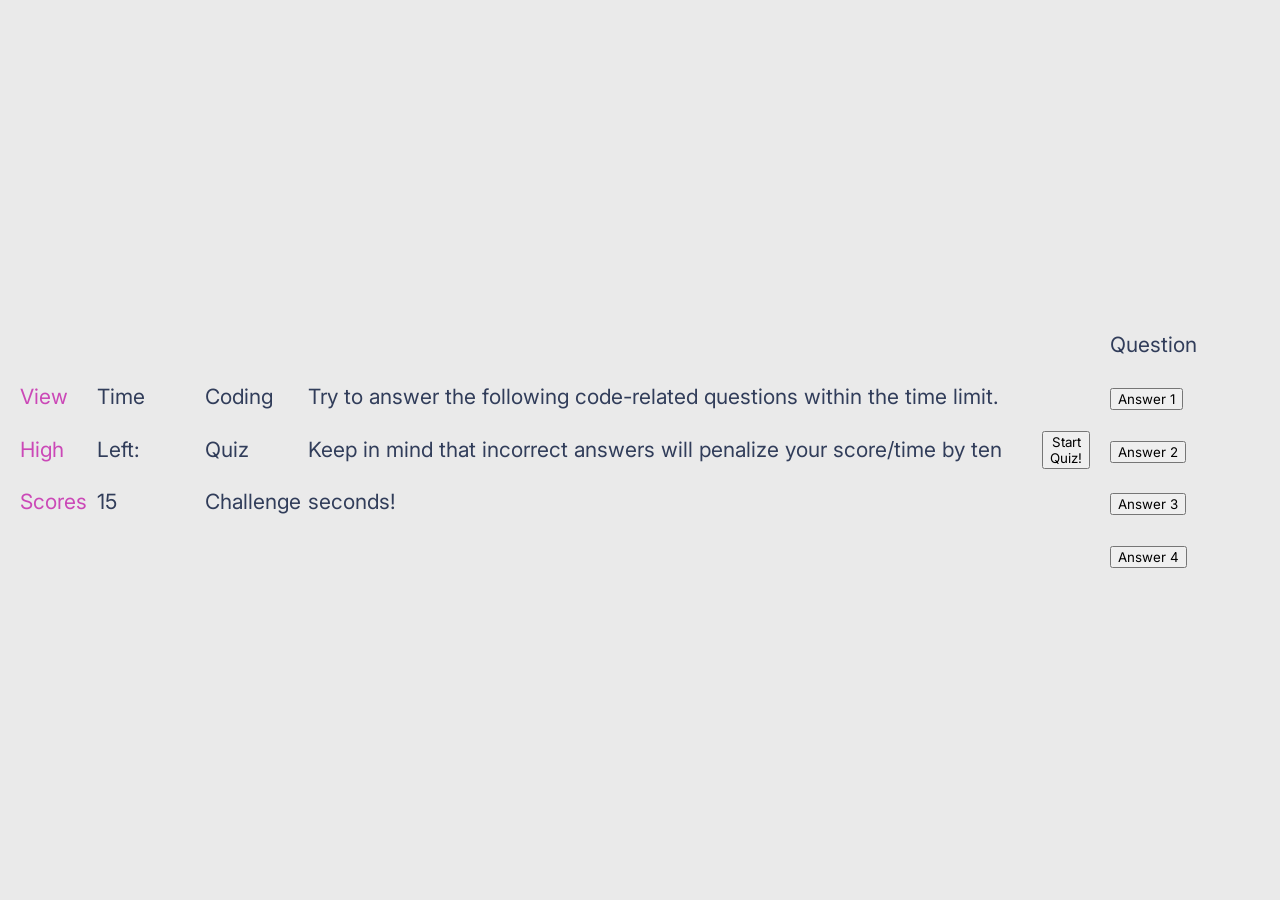
==== index.html @ d63a8fce "basic html, css, js added" ====
<!DOCTYPE html>
<html>
<head>
    <meta charset='utf-8'>
    <meta http-equiv='X-UA-Compatible' content='IE=edge'>
    <title>Coding Quiz</title>
    <meta name='viewport' content='width=device-width, initial-scale=1'>
    <link rel='stylesheet' type='text/css' media='screen' href='./assets/css/style.css'>
    <link rel="preconnect" href="https://fonts.googleapis.com">
    <link rel="preconnect" href="https://fonts.gstatic.com" crossorigin>
    <link href="https://fonts.googleapis.com/css2?family=Inter&display=swap" rel="stylesheet">   
</head>
<body>

    <header class="header-content">
        <div class="high-scores">View High Scores</div>
        <!-- <div class="title">Coding Quiz Challenge</div> -->
        <div class="timer-wrap">
            <div class="time-left">Time Left:</div>
            <div class="timer">
                <div class="timer-sec">15</div>
                <div class="time-line"></div>
            </div>
        </div>    
    </header>

    <!-- info box -->
    <div class="info-box flex">
        <div class="info-title"><span>Coding Quiz Challenge</span></div>
        <div class="info-content">
            <div class="info">
                Try to answer the following code-related questions within the time limit. Keep in mind that incorrect answers will penalize your score/time by ten seconds!
            </div>
        </div>
    </div>

    <!-- start quiz button -->
    <div class="start-btn flex"><button>Start Quiz!</button></div>

    <!-- quiz box -->
    <div class="quiz-container flex">
        <div id="question-container" class="hide">
            <div id="question">Question</div>
            <div id="answer-buttons" class="btn-grid">
                <button class="btn">Answer 1</button>
                <button class="btn">Answer 2</button>
                <button class="btn">Answer 3</button>
                <button class="btn">Answer 4</button>
            </div>
        </div>
    </div>
    <script src='./assets/js/script.js'></script>
</body>
</html>
---- assets/css/style.css ----
/* stylesheet */
:root {
    --platinum: #EAEAEA;
    --fuchsia-crayola: #CB48B7;
    --russian-violet: #480355;
    --space-cadet: #313D5A;
}

*, *::before, *::after {
    box-sizing: border-box;
    font-family: 'Inter', Georgia, sans-serif;
}

body {
    display: flex;
    justify-content: center;
    align-items: center;
    width: 100vw;
    height: 100vh;
    background-color: var(--platinum);
    line-height: 2.5;
    padding: 0;
    margin: 0;
    font-size: 21px;
    color: var(--space-cadet);
}

.flex {
    display: flex;
    justify-content: space-evenly;
    align-items: center;
}

.header-content {
    display: flex;
    justify-content: space-between;
    padding: 20px;
    
}

.high-scores {
    color: var(--fuchsia-crayola);
}

.info-box {
    padding: 20px;
    margin: 20px;
}

.quiz-container {
    padding: 20px;
}
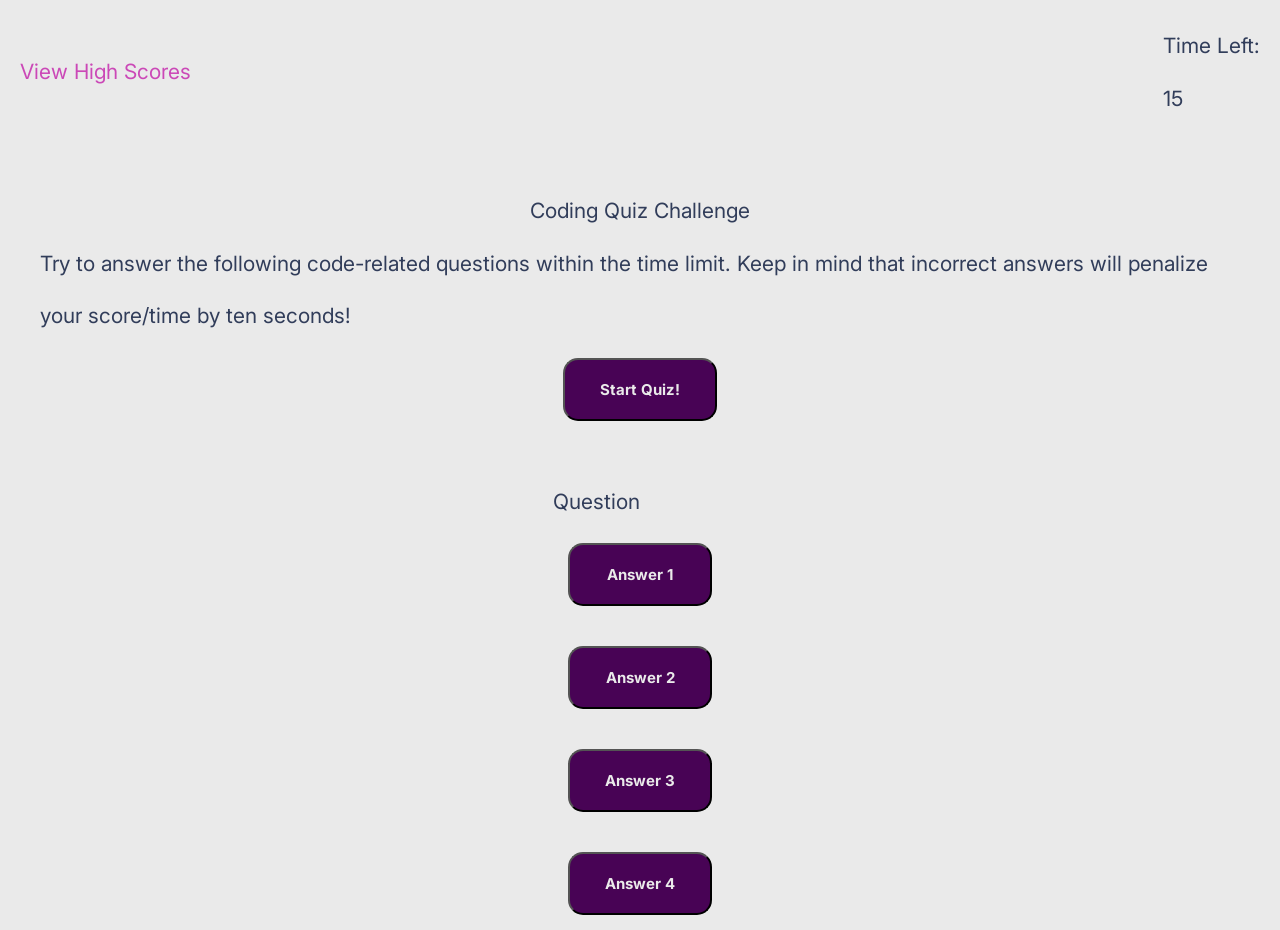
==== commit 28c1d7b4: "html and css satisfactory for now, js in progress" ====
--- a/index.html
+++ b/index.html
@@ -12,7 +12,7 @@
 </head>
 <body>
 
-    <header class="header-content">
+    <header class="header-content flex">
         <div class="high-scores">View High Scores</div>
         <!-- <div class="title">Coding Quiz Challenge</div> -->
         <div class="timer-wrap">
@@ -25,21 +25,21 @@
     </header>
 
     <!-- info box -->
-    <div class="info-box flex">
+    <div id="info-box" class="flex">
         <div class="info-title"><span>Coding Quiz Challenge</span></div>
         <div class="info-content">
             <div class="info">
                 Try to answer the following code-related questions within the time limit. Keep in mind that incorrect answers will penalize your score/time by ten seconds!
+
+                <!-- start quiz button -->
+                <div class="start-btn flex"><button class="btn">Start Quiz!</button></div>
             </div>
         </div>
     </div>
 
-    <!-- start quiz button -->
-    <div class="start-btn flex"><button>Start Quiz!</button></div>
-
     <!-- quiz box -->
-    <div class="quiz-container flex">
-        <div id="question-container" class="hide">
+    <div id="quiz-container" class="flex">
+        <div class="question-container" class="hide">
             <div id="question">Question</div>
             <div id="answer-buttons" class="btn-grid">
                 <button class="btn">Answer 1</button>
--- a/assets/css/style.css
+++ b/assets/css/style.css
@@ -12,7 +12,6 @@
 }
 
 body {
-    display: flex;
     justify-content: center;
     align-items: center;
     width: 100vw;
@@ -27,12 +26,13 @@
 
 .flex {
     display: flex;
-    justify-content: space-evenly;
+    justify-content: center;
     align-items: center;
 }
 
 .header-content {
-    display: flex;
+    /* display: flex; */
+
     justify-content: space-between;
     padding: 20px;
     
@@ -42,12 +42,37 @@
     color: var(--fuchsia-crayola);
 }
 
-.info-box {
+#info-box {
     padding: 20px;
     margin: 20px;
+    flex-direction: column; 
 }
 
-.quiz-container {
-    padding: 20px;
+.btn {
+    background-color: var(--russian-violet);
+    color: var(--platinum);
+    font-weight: bold;
+    font-size: 15px;
+    border-radius: 15px;
+    padding: 20px 35px;
+    margin: 15px;
 }
 
+.btn:hover {
+    background-color: var(--fuchsia-crayola);
+}
+
+.btn-grid {
+    display: grid;
+    gap: 10px;
+}
+
+.hide {
+    display: none;
+}
+
+#quiz-container {
+    /* width: 800px; */
+    /* max-width: 80%; */
+}
+
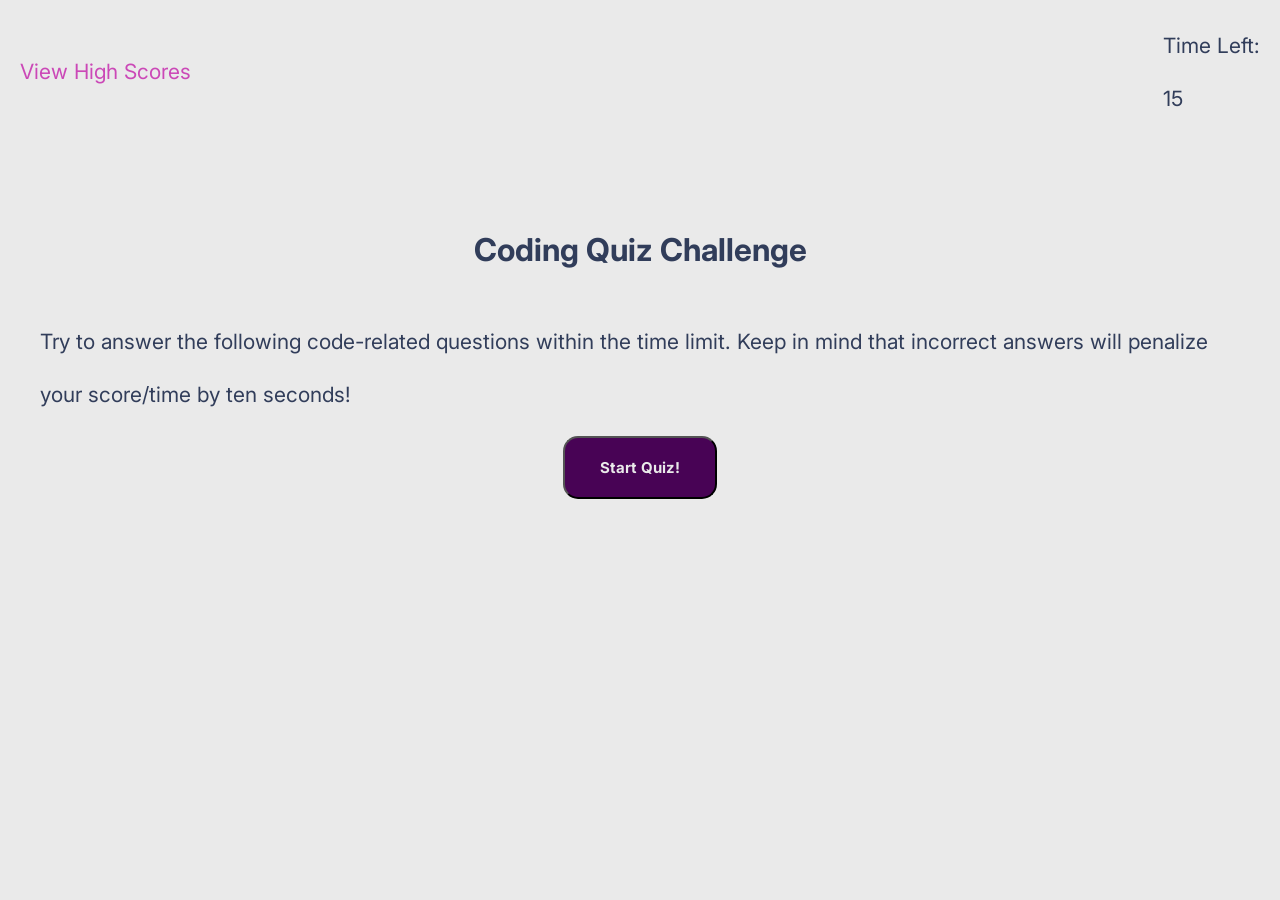
==== commit 7688b74f: "html restructured, js commented out and pseudocoded for better format" ====
--- a/index.html
+++ b/index.html
@@ -14,19 +14,18 @@
 
     <header class="header-content flex">
         <div class="high-scores">View High Scores</div>
-        <!-- <div class="title">Coding Quiz Challenge</div> -->
         <div class="timer-wrap">
             <div class="time-left">Time Left:</div>
-            <div class="timer">
-                <div class="timer-sec">15</div>
+            <div id="timer">
+                <div class="timer-sec">75</div>
                 <div class="time-line"></div>
             </div>
         </div>    
     </header>
 
     <!-- info box -->
-    <div id="info-box" class="flex">
-        <div class="info-title"><span>Coding Quiz Challenge</span></div>
+    <div id="start-slide" class="flex">
+        <div class="info-title"><h2>Coding Quiz Challenge</h2></div>
         <div class="info-content">
             <div class="info">
                 Try to answer the following code-related questions within the time limit. Keep in mind that incorrect answers will penalize your score/time by ten seconds!
@@ -38,8 +37,8 @@
     </div>
 
     <!-- quiz box -->
-    <div id="quiz-container" class="flex">
-        <div class="question-container" class="hide">
+    <div id="quiz-slide" class="hide flex">
+        <div class="question-container">
             <div id="question">Question</div>
             <div id="answer-buttons" class="btn-grid">
                 <button class="btn">Answer 1</button>
@@ -49,6 +48,27 @@
             </div>
         </div>
     </div>
+
+    <!-- right/wrong "alert" -->
+    <div class="rw-slide flex">
+        <div class="correct-container hide"><h3>Correct!</h3></div> 
+        <div class="wrong-container hide"><h3>Wrong!</h3></div>
+    </div>
+
+    <!-- endgame page -->
+
+    <div id="endgame-slide" class="hide">
+        <div class="results">
+            <h2>All Done!</h2>
+            
+        </div>
+    </div>
+
+    <!-- highscores page -->
+    <div id="highscores-slide" class="hide">
+
+    </div>
+
     <script src='./assets/js/script.js'></script>
 </body>
 </html>
--- a/assets/css/style.css
+++ b/assets/css/style.css
@@ -4,6 +4,7 @@
     --fuchsia-crayola: #CB48B7;
     --russian-violet: #480355;
     --space-cadet: #313D5A;
+    --onyx: #B7B7B7;
 }
 
 *, *::before, *::after {
@@ -42,7 +43,7 @@
     color: var(--fuchsia-crayola);
 }
 
-#info-box {
+#start-slide {
     padding: 20px;
     margin: 20px;
     flex-direction: column; 
@@ -71,8 +72,14 @@
     display: none;
 }
 
-#quiz-container {
-    /* width: 800px; */
-    /* max-width: 80%; */
+.wrong-container {
+    color: var(--onyx);
+    border-top: solid 2px var(--onyx);
+    
 }
 
+.correct-container {
+    color: var(--onyx);
+    border-top: solid 2px var(--onyx);
+    
+}
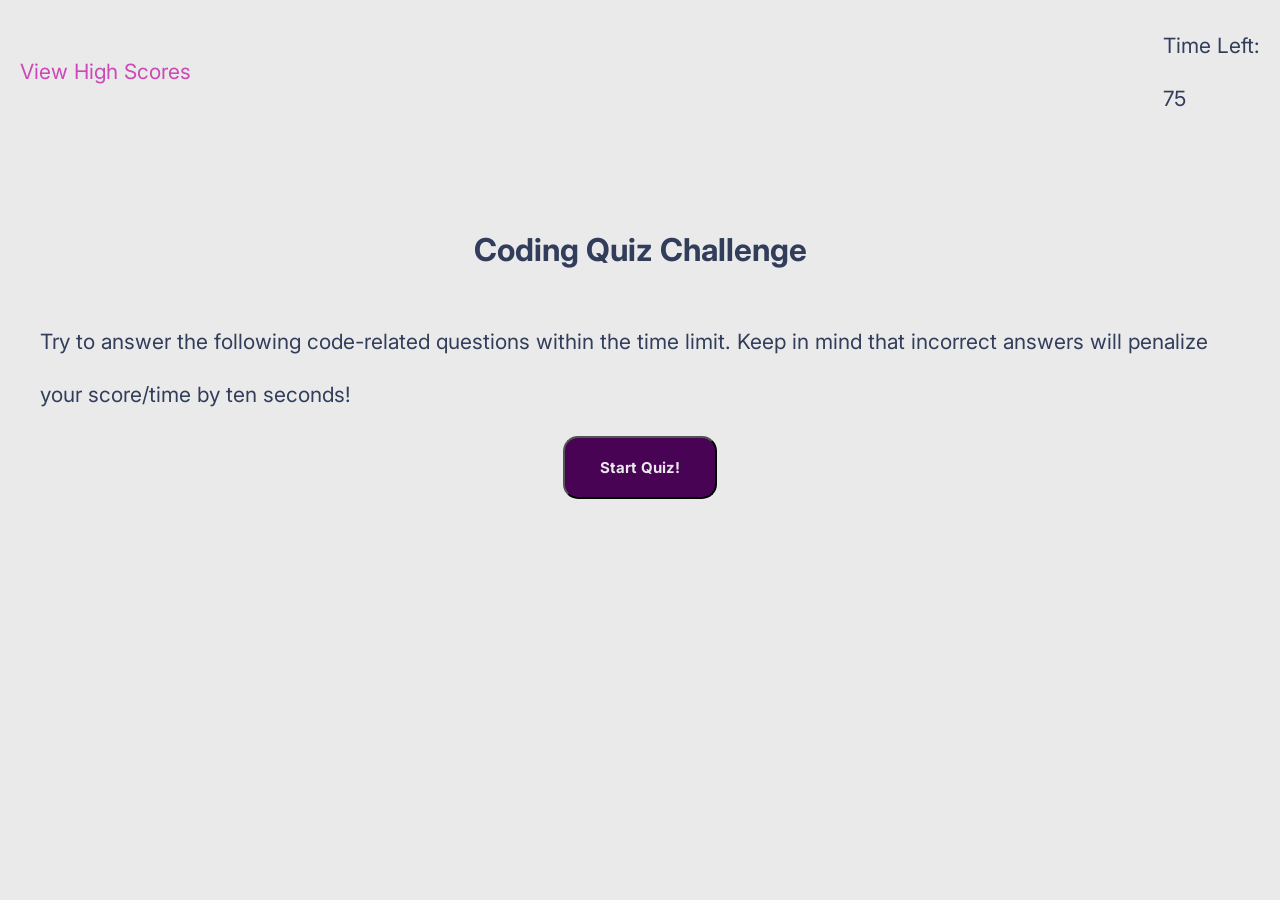
==== commit 2e4dace7: "button element functional-ish" ====
--- a/index.html
+++ b/index.html
@@ -41,10 +41,10 @@
         <div class="question-container">
             <div id="question">Question</div>
             <div id="answer-buttons" class="btn-grid">
-                <button class="btn">Answer 1</button>
-                <button class="btn">Answer 2</button>
-                <button class="btn">Answer 3</button>
-                <button class="btn">Answer 4</button>
+                <button class="answerbtn btn">Answer 1</button>
+                <button class="answerbtn btn">Answer 2</button>
+                <button class="answerbtn btn">Answer 3</button>
+                <button class="answerbtn btn">Answer 4</button>
             </div>
         </div>
     </div>
@@ -58,7 +58,7 @@
     <!-- endgame page -->
 
     <div id="endgame-slide" class="hide">
-        <div class="results">
+        <div class="results flex">
             <h2>All Done!</h2>
             
         </div>
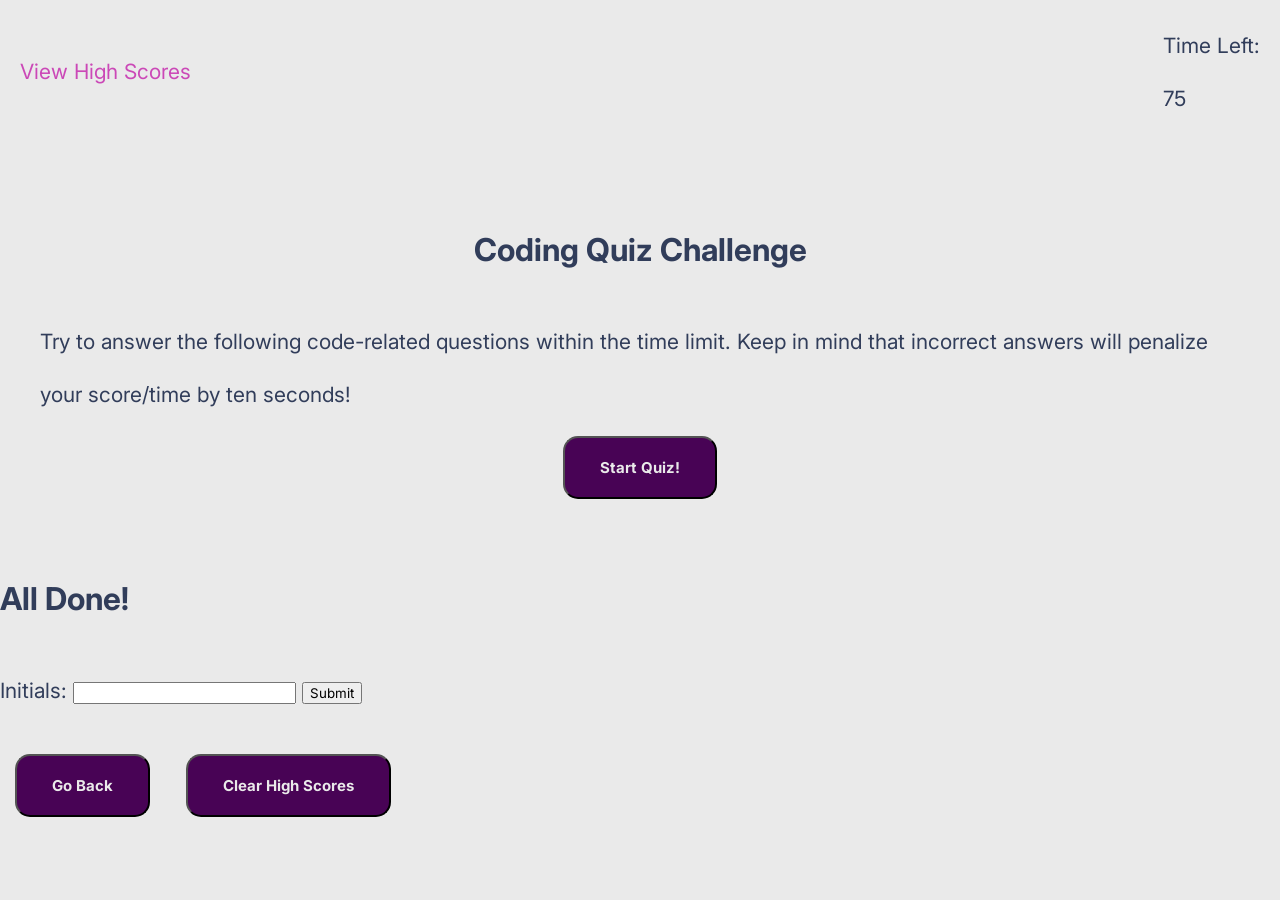
==== commit 1a97dd8a: "reworking html" ====
--- a/index.html
+++ b/index.html
@@ -17,12 +17,13 @@
         <div class="timer-wrap">
             <div class="time-left">Time Left:</div>
             <div id="timer">
-                <div class="timer-sec">75</div>
+                <div class="timer-sec">0</div>
                 <div class="time-line"></div>
             </div>
         </div>    
     </header>
-
+    
+    <div id="container">
     <!-- info box -->
     <div id="start-slide" class="flex">
         <div class="info-title"><h2>Coding Quiz Challenge</h2></div>
@@ -31,7 +32,7 @@
                 Try to answer the following code-related questions within the time limit. Keep in mind that incorrect answers will penalize your score/time by ten seconds!
 
                 <!-- start quiz button -->
-                <div class="start-btn flex"><button class="btn">Start Quiz!</button></div>
+                <div class="start-btn flex"><button id="begin" class="btn">Start Quiz!</button></div>
             </div>
         </div>
     </div>
@@ -50,23 +51,28 @@
     </div>
 
     <!-- right/wrong "alert" -->
-    <div class="rw-slide flex">
-        <div class="correct-container hide"><h3>Correct!</h3></div> 
-        <div class="wrong-container hide"><h3>Wrong!</h3></div>
+    <div id="result">
+        <span id="right-or-wrong"></span>
     </div>
 
     <!-- endgame page -->
-
-    <div id="endgame-slide" class="hide">
-        <div class="results flex">
-            <h2>All Done!</h2>
-            
+    <div id="finish">
+        <h2>All Done!</h2>
+        <div>
+          <label for="initials">Initials: </label>
+          <input type="text" id="initials" />
+          <button type="submit" id="submit-high-score">Submit</button>
         </div>
-    </div>
-
-    <!-- highscores page -->
-    <div id="highscores-slide" class="hide">
-
+      </div>
+      <div class="high-scores-container">
+        <ol id="high-score-list">
+        </ol>
+        <div class="buttons">
+          <button class="btn" type="button" onclick="goBack()">Go Back</button>
+          <button class="btn" type="button" onclick="clearHighScores()">Clear High Scores</button>
+        </div>
+      </div>
+        
     </div>
 
     <script src='./assets/js/script.js'></script>
--- a/assets/css/style.css
+++ b/assets/css/style.css
@@ -72,14 +72,4 @@
     display: none;
 }
 
-.wrong-container {
-    color: var(--onyx);
-    border-top: solid 2px var(--onyx);
-    
-}
 
-.correct-container {
-    color: var(--onyx);
-    border-top: solid 2px var(--onyx);
-    
-}
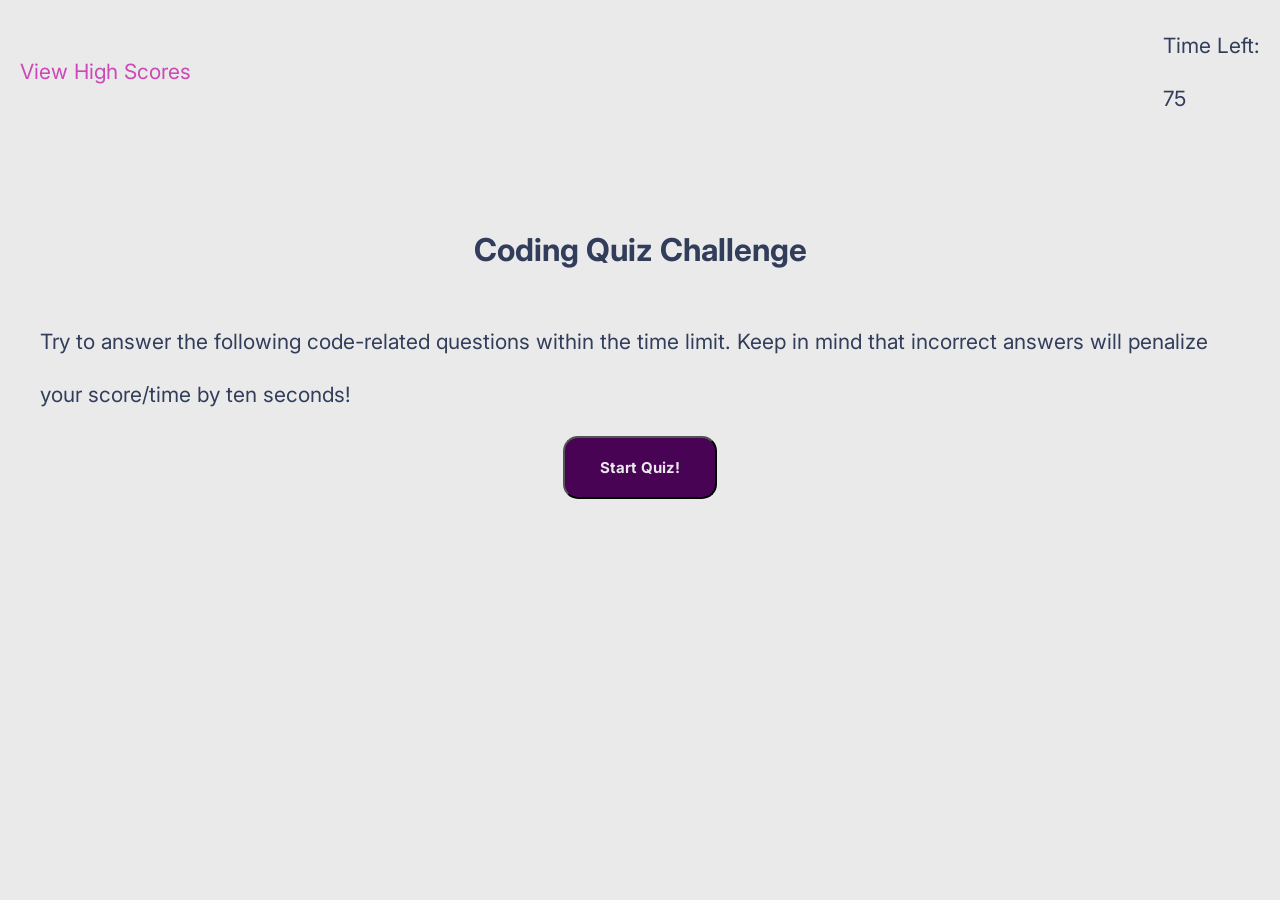
==== commit 2ef74cea: "committing before i attempt to move timer function" ====
--- a/index.html
+++ b/index.html
@@ -22,12 +22,12 @@
             </div>
         </div>    
     </header>
-    
+
     <div id="container">
+
     <!-- info box -->
     <div id="start-slide" class="flex">
         <div class="info-title"><h2>Coding Quiz Challenge</h2></div>
-        <div class="info-content">
             <div class="info">
                 Try to answer the following code-related questions within the time limit. Keep in mind that incorrect answers will penalize your score/time by ten seconds!
 
@@ -38,15 +38,10 @@
     </div>
 
     <!-- quiz box -->
-    <div id="quiz-slide" class="hide flex">
+    <div id="quiz-slide" class="flex">
         <div class="question-container">
-            <div id="question">Question</div>
-            <div id="answer-buttons" class="btn-grid">
-                <button class="answerbtn btn">Answer 1</button>
-                <button class="answerbtn btn">Answer 2</button>
-                <button class="answerbtn btn">Answer 3</button>
-                <button class="answerbtn btn">Answer 4</button>
-            </div>
+            <div id="question"></div>
+            <div id="answers" class="btn-grid"></div>
         </div>
     </div>
 
@@ -56,7 +51,7 @@
     </div>
 
     <!-- endgame page -->
-    <div id="finish">
+    <div id="finish" class="hide">
         <h2>All Done!</h2>
         <div>
           <label for="initials">Initials: </label>
@@ -67,7 +62,7 @@
       <div class="high-scores-container">
         <ol id="high-score-list">
         </ol>
-        <div class="buttons">
+        <div class="buttons hide">
           <button class="btn" type="button" onclick="goBack()">Go Back</button>
           <button class="btn" type="button" onclick="clearHighScores()">Clear High Scores</button>
         </div>
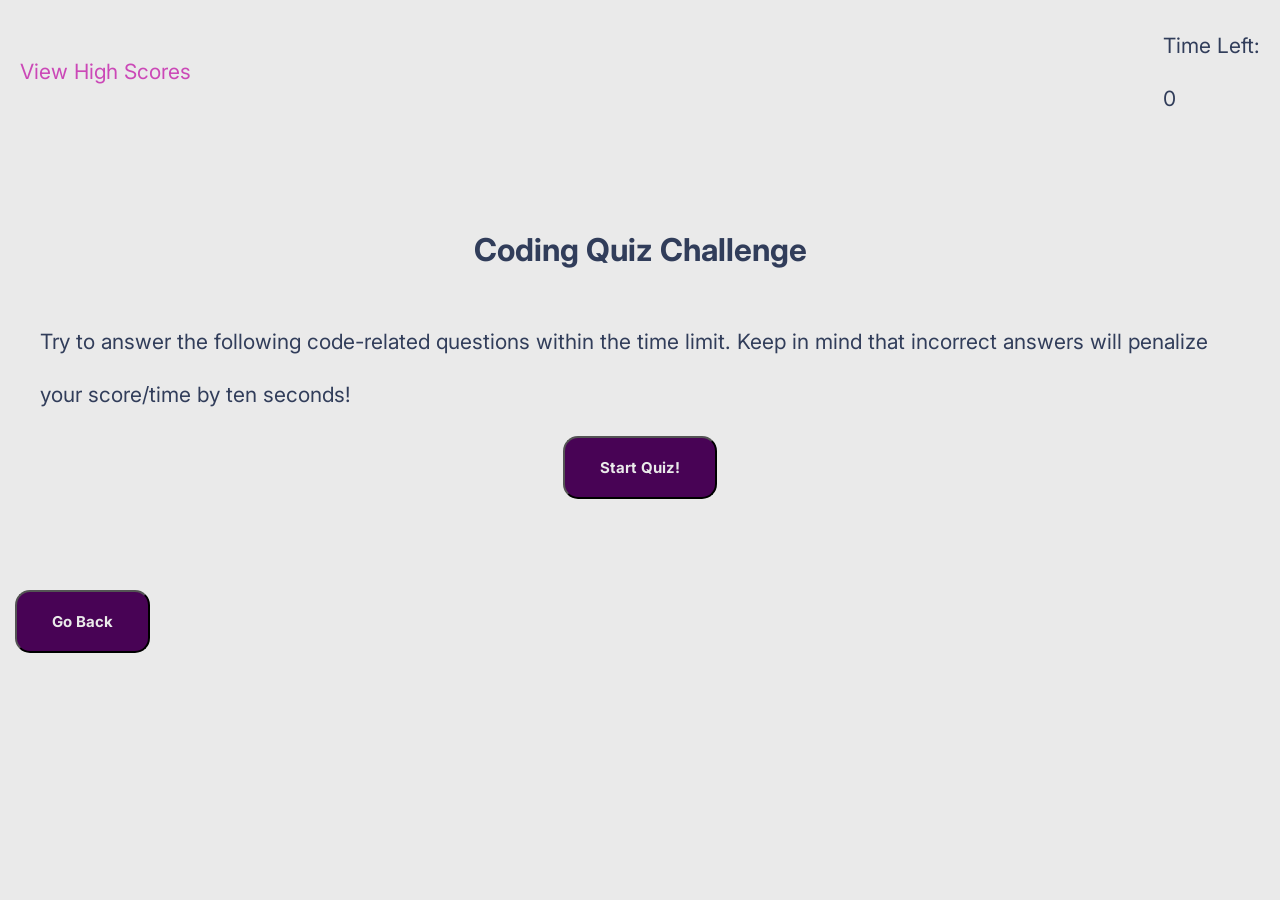
==== commit e242fffe: "fix high scores" ====
--- a/index.html
+++ b/index.html
@@ -62,12 +62,9 @@
       <div class="high-scores-container">
         <ol id="high-score-list">
         </ol>
-        <div class="buttons hide">
+        <div class="buttons">
           <button class="btn" type="button" onclick="goBack()">Go Back</button>
-          <button class="btn" type="button" onclick="clearHighScores()">Clear High Scores</button>
-        </div>
-      </div>
-        
+        </div>   
     </div>
 
     <script src='./assets/js/script.js'></script>
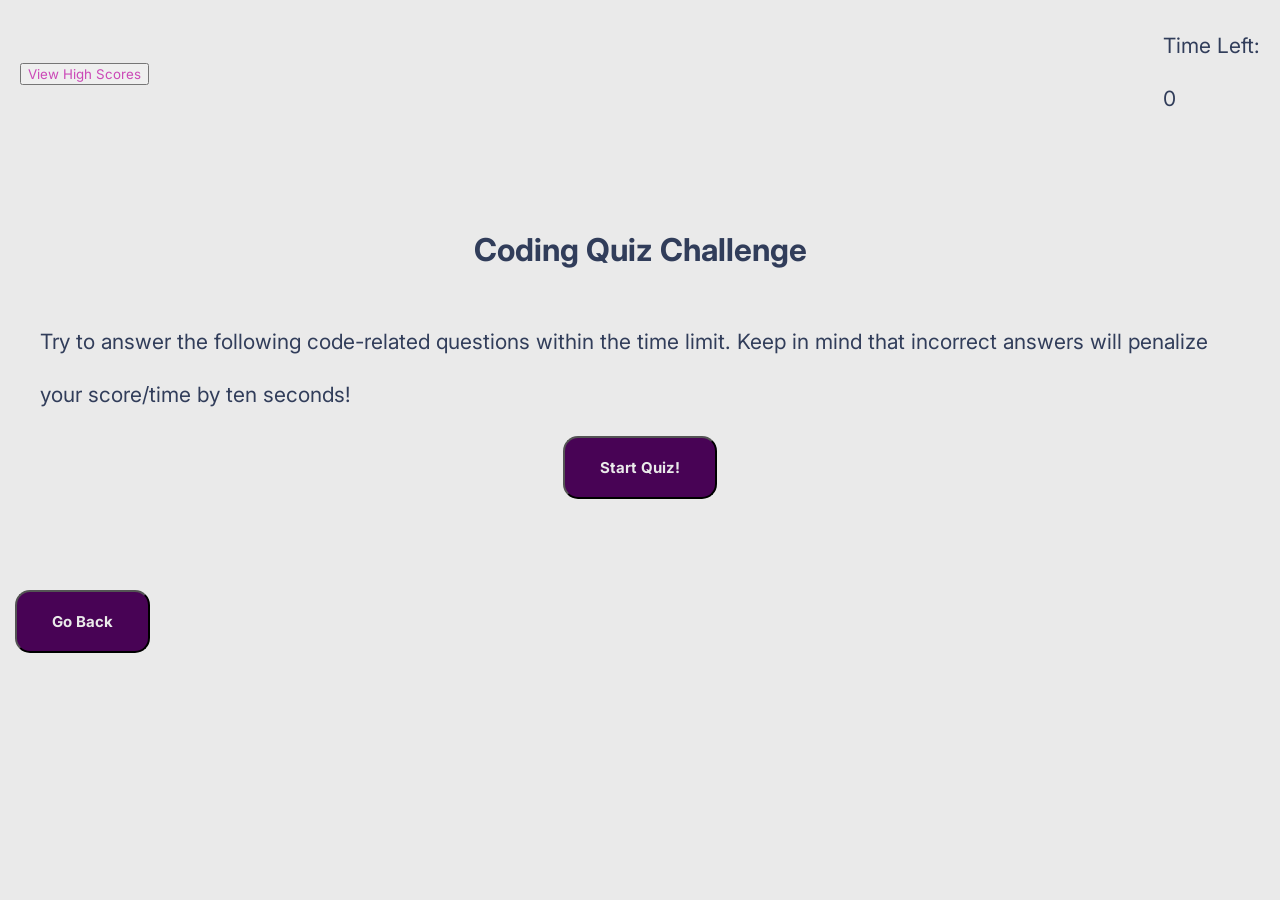
==== commit 2af62f5f: "localstorage working" ====
--- a/index.html
+++ b/index.html
@@ -13,7 +13,7 @@
 <body>
 
     <header class="header-content flex">
-        <div class="high-scores">View High Scores</div>
+        <div><button class="high-scores">View High Scores</button></div>
         <div class="timer-wrap">
             <div class="time-left">Time Left:</div>
             <div id="timer">
